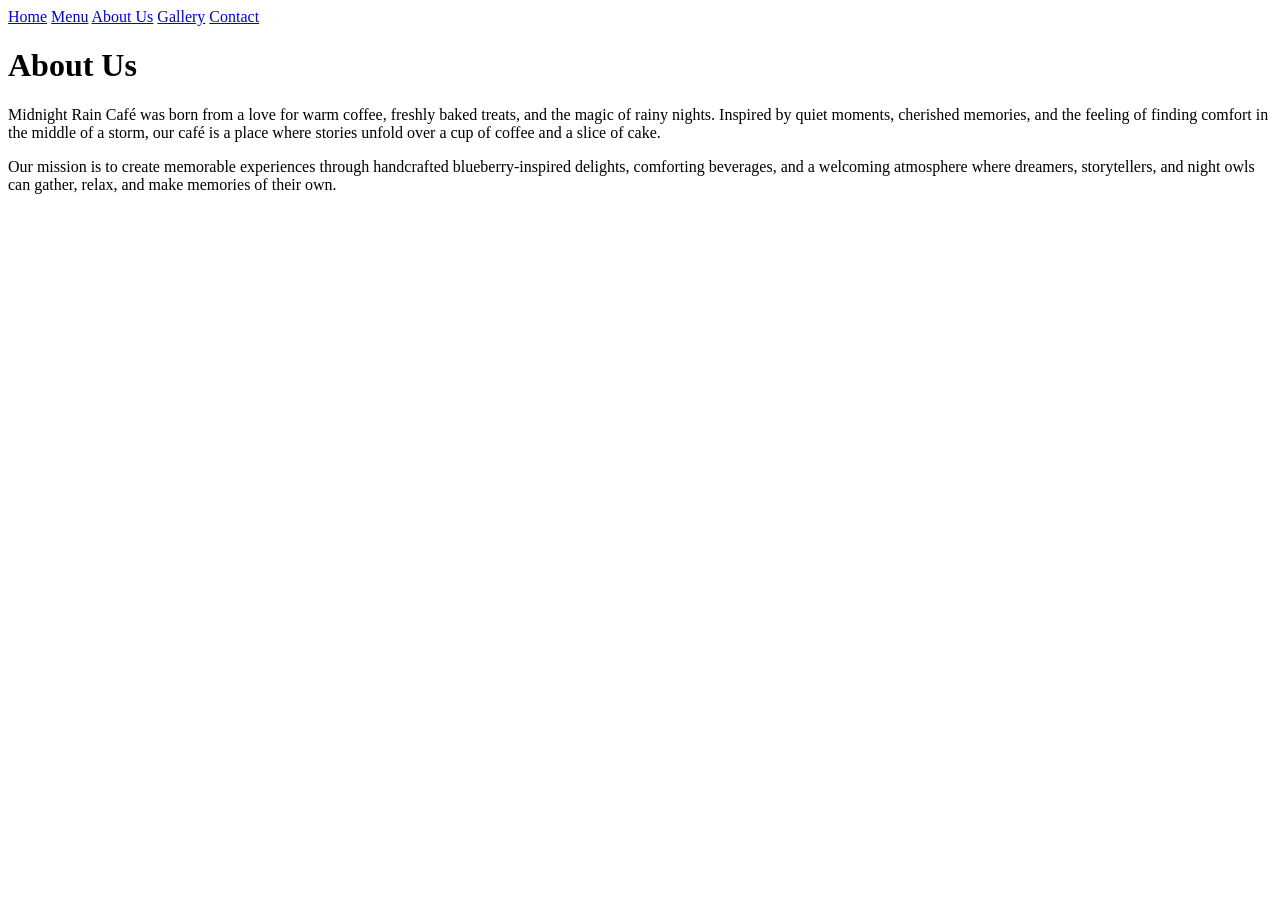
==== about.html @ b1933c28 "Initial website upload" ====
<!DOCTYPE html>
<html>
<head>
    <title>About Us</title>
    <link rel="stylesheet" href="../css/style.css">
</head>

<body>

<nav>
    <a href="index.html">Home</a>
    <a href="menu.html">Menu</a>
    <a href="about.html">About Us</a>
    <a href="gallery.html">Gallery</a>
    <a href="contact.html">Contact</a>
</nav>

<h1>About Us</h1>

<p>
Midnight Rain Café was born from a love for warm coffee, freshly baked treats, and the magic of rainy nights. Inspired by quiet moments, cherished memories, and the feeling of finding comfort in the middle of a storm, our café is a place where stories unfold over a cup of coffee and a slice of cake.
</p>

<p>
Our mission is to create memorable experiences through handcrafted blueberry-inspired delights, comforting beverages, and a welcoming atmosphere where dreamers, storytellers, and night owls can gather, relax, and make memories of their own.
</p>

</body>
</html>
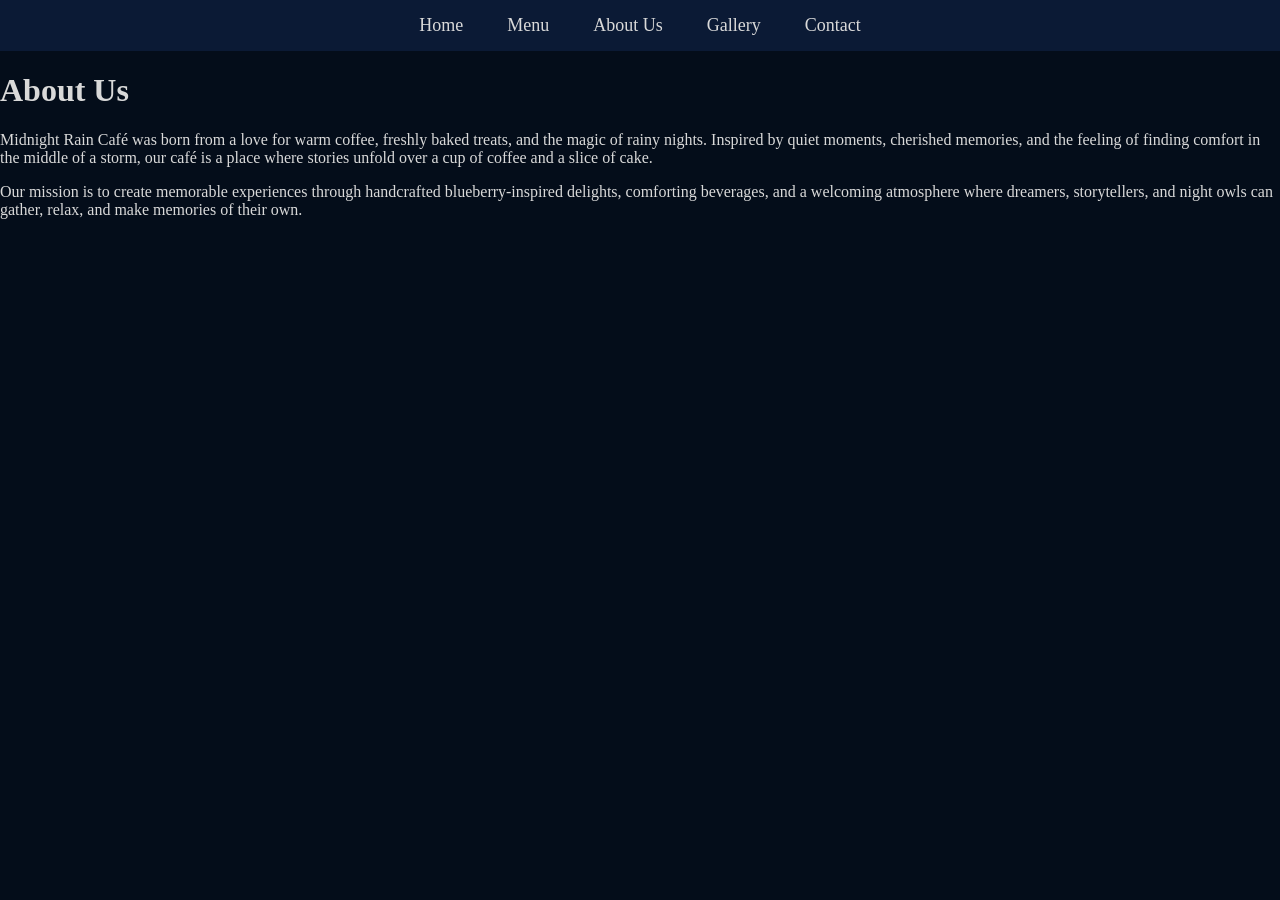
==== commit 2cfe68be: "Update about.html" ====
--- a/about.html
+++ b/about.html
@@ -2,7 +2,7 @@
 <html>
 <head>
     <title>About Us</title>
-    <link rel="stylesheet" href="../css/style.css">
+    <link rel="stylesheet" href="style.css">
 </head>
 
 <body>
@@ -26,4 +26,4 @@
 </p>
 
 </body>
-</html>+</html>
--- a/style.css
+++ b/style.css
@@ -0,0 +1,146 @@
+body{
+    margin:0;
+    font-family:Castellar;
+    background:#040D1A;
+    color:#D9D9D9;
+}
+
+/* Navigation Bar */
+
+nav{
+    background:#0B1A35;
+    padding:15px;
+    text-align:center;
+}
+
+nav a{
+    color:#D9D9D9;
+    text-decoration:none;
+    margin:20px;
+    font-size:18px;
+}
+
+nav a:hover{
+    color:white;
+}
+
+/* Hero Section */
+
+.hero{
+    text-align:center;
+    padding:100px 20px;
+    background:#263247;
+    color:white;
+}
+
+.hero h1{
+    font-size:55px;
+    margin-bottom:20px;
+}
+
+.hero p{
+    font-size:24px;
+}
+
+/* Welcome Section */
+
+.welcome{
+    text-align:center;
+    max-width:900px;
+    margin:60px auto;
+    padding:20px;
+}
+
+.welcome h2{
+    color:white;
+    font-size:40px;
+    margin-bottom:20px;
+}
+
+.welcome p{
+    font-size:22px;
+    line-height:1.8;
+    color:#C9CED4;
+}
+
+/* Menu Section */
+
+.menu-container{
+    display:flex;
+    justify-content:center;
+    flex-wrap:wrap;
+    gap:30px;
+    padding:40px;
+}
+
+.card{
+    width:250px;
+    background:#263247;
+    color:#D9D9D9;
+    padding:15px;
+    border-radius:15px;
+    text-align:center;
+    border:1px solid #616A79;
+}
+
+.card img{
+    width:100%;
+    height:180px;
+    object-fit:cover;
+    border-radius:10px;
+}
+
+.card h3{
+    color:white;
+}
+
+.card:hover{
+    transform:scale(1.05);
+    transition:0.3s;
+    background:#0B1A35;
+    box-shadow:0 5px 15px rgba(201,206,212,0.2);
+}
+
+/* Gallery */
+
+.gallery{
+    text-align:center;
+    padding:30px;
+}
+
+.gallery img{
+    width:300px;
+    margin:10px;
+    border-radius:10px;
+}
+
+/* Contact Form */
+
+form{
+    width:400px;
+    margin:40px auto;
+}
+
+input,
+textarea{
+    width:100%;
+    padding:12px;
+    margin:10px 0;
+    border:none;
+    border-radius:5px;
+    background:#8A919E;
+    color:#040D1A;
+}
+
+button{
+    background:#263247;
+    color:white;
+    border:none;
+    padding:12px 25px;
+    border-radius:5px;
+    cursor:pointer;
+}
+
+button:hover{
+    background:#616A79;
+}
